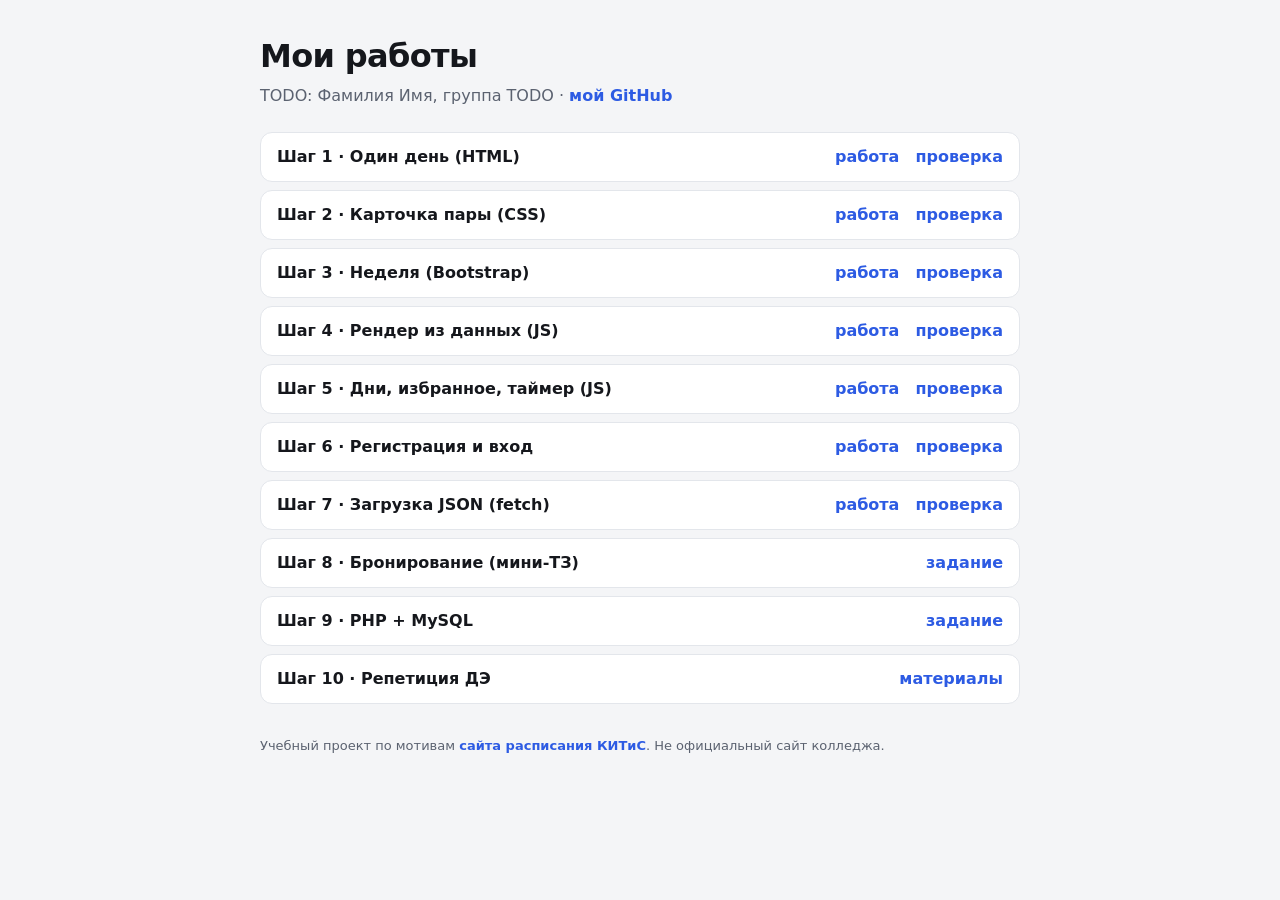
==== index.html @ 9b32014a "Initial commit" ====
<!doctype html>
<html lang="ru">
<head>
  <meta charset="utf-8">
  <meta name="viewport" content="width=device-width, initial-scale=1">
  <!-- TODO (шаг 0): замени заголовок на «Расписание КИТиС · работы <Твоя фамилия>» -->
  <title>Мои работы · КИТиС-ДЭ</title>
  <style>
    body { margin: 0; background: #F4F5F7; color: #15171C; font: 16px/1.5 system-ui, -apple-system, 'Segoe UI', sans-serif; }
    main { max-width: 760px; margin: 0 auto; padding: 32px 16px 64px; }
    h1 { font-size: 32px; letter-spacing: -0.02em; margin: 0 0 4px; }
    .who { color: #5B6270; margin: 0 0 24px; }
    ul { list-style: none; padding: 0; display: grid; gap: 8px; }
    li { background: #fff; border: 1px solid #E3E6EB; border-radius: 12px; padding: 12px 16px; display: flex; flex-wrap: wrap; gap: 8px 16px; align-items: center; }
    li b { flex: 1 1 260px; }
    a { color: #2D5BE3; text-decoration: none; font-weight: 600; }
    a:hover { text-decoration: underline; }
    footer { color: #5B6270; font-size: 13px; margin-top: 32px; }
  </style>
</head>
<body>
<main>
  <h1>Мои работы</h1>
  <!-- TODO (шаг 0): впиши свои фамилию, имя и группу -->
  <p class="who">TODO: Фамилия Имя, группа TODO · <a href="https://github.com/TODO">мой GitHub</a></p>

  <ul>
    <li><b>Шаг 1 · Один день (HTML)</b> <a href="steps/step-01-html/index.html">работа</a> <a href="steps/step-01-html/check.html">проверка</a></li>
    <li><b>Шаг 2 · Карточка пары (CSS)</b> <a href="steps/step-02-css/index.html">работа</a> <a href="steps/step-02-css/check.html">проверка</a></li>
    <li><b>Шаг 3 · Неделя (Bootstrap)</b> <a href="steps/step-03-bootstrap/index.html">работа</a> <a href="steps/step-03-bootstrap/check.html">проверка</a></li>
    <li><b>Шаг 4 · Рендер из данных (JS)</b> <a href="steps/step-04-js-data/index.html">работа</a> <a href="steps/step-04-js-data/check.html">проверка</a></li>
    <li><b>Шаг 5 · Дни, избранное, таймер (JS)</b> <a href="steps/step-05-js-events/index.html">работа</a> <a href="steps/step-05-js-events/check.html">проверка</a></li>
    <li><b>Шаг 6 · Регистрация и вход</b> <a href="steps/step-06-forms/index.html">работа</a> <a href="steps/step-06-forms/check.html">проверка</a></li>
    <li><b>Шаг 7 · Загрузка JSON (fetch)</b> <a href="steps/step-07-fetch/index.html">работа</a> <a href="steps/step-07-fetch/check.html">проверка</a></li>
    <li><b>Шаг 8 · Бронирование (мини-ТЗ)</b> <a href="steps/step-08-mini-tz/README.md">задание</a></li>
    <li><b>Шаг 9 · PHP + MySQL</b> <a href="steps/step-09-php-mysql/README.md">задание</a></li>
    <li><b>Шаг 10 · Репетиция ДЭ</b> <a href="steps/step-10-mock-exam/README.md">материалы</a></li>
  </ul>

  <footer>Учебный проект по мотивам <a href="https://berezovskija124-ctrl.github.io/kitis/desktop.html">сайта расписания КИТиС</a>. Не официальный сайт колледжа.</footer>
</main>
</body>
</html>
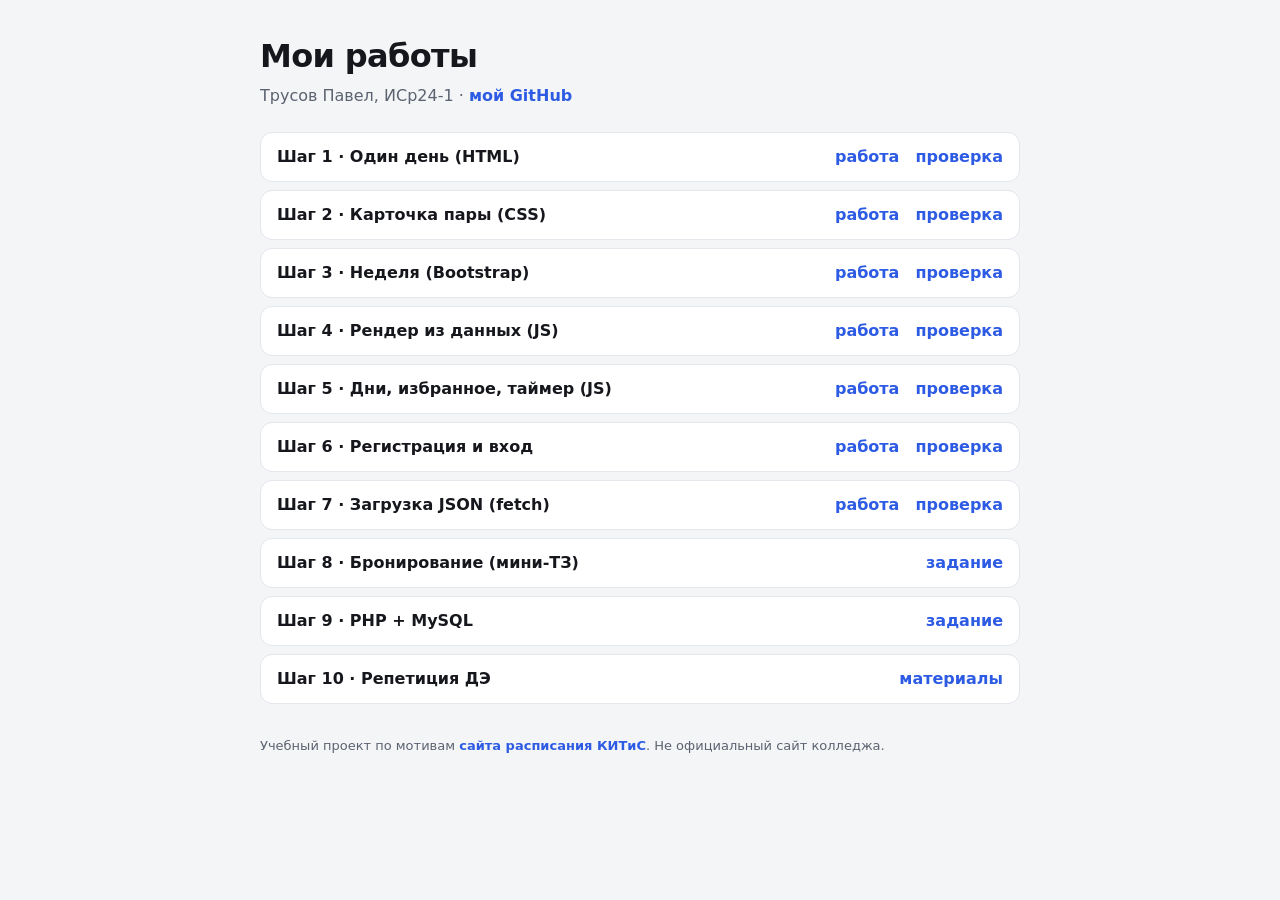
==== commit 9a119c35: "add name, groups, github" ====
--- a/index.html
+++ b/index.html
@@ -22,7 +22,7 @@
 <main>
   <h1>Мои работы</h1>
   <!-- TODO (шаг 0): впиши свои фамилию, имя и группу -->
-  <p class="who">TODO: Фамилия Имя, группа TODO · <a href="https://github.com/TODO">мой GitHub</a></p>
+  <p class="who">Трусов Павел, ИСр24-1 · <a href="https://github.com/RyyZeSslayer">мой GitHub</a></p>
 
   <ul>
     <li><b>Шаг 1 · Один день (HTML)</b> <a href="steps/step-01-html/index.html">работа</a> <a href="steps/step-01-html/check.html">проверка</a></li>
